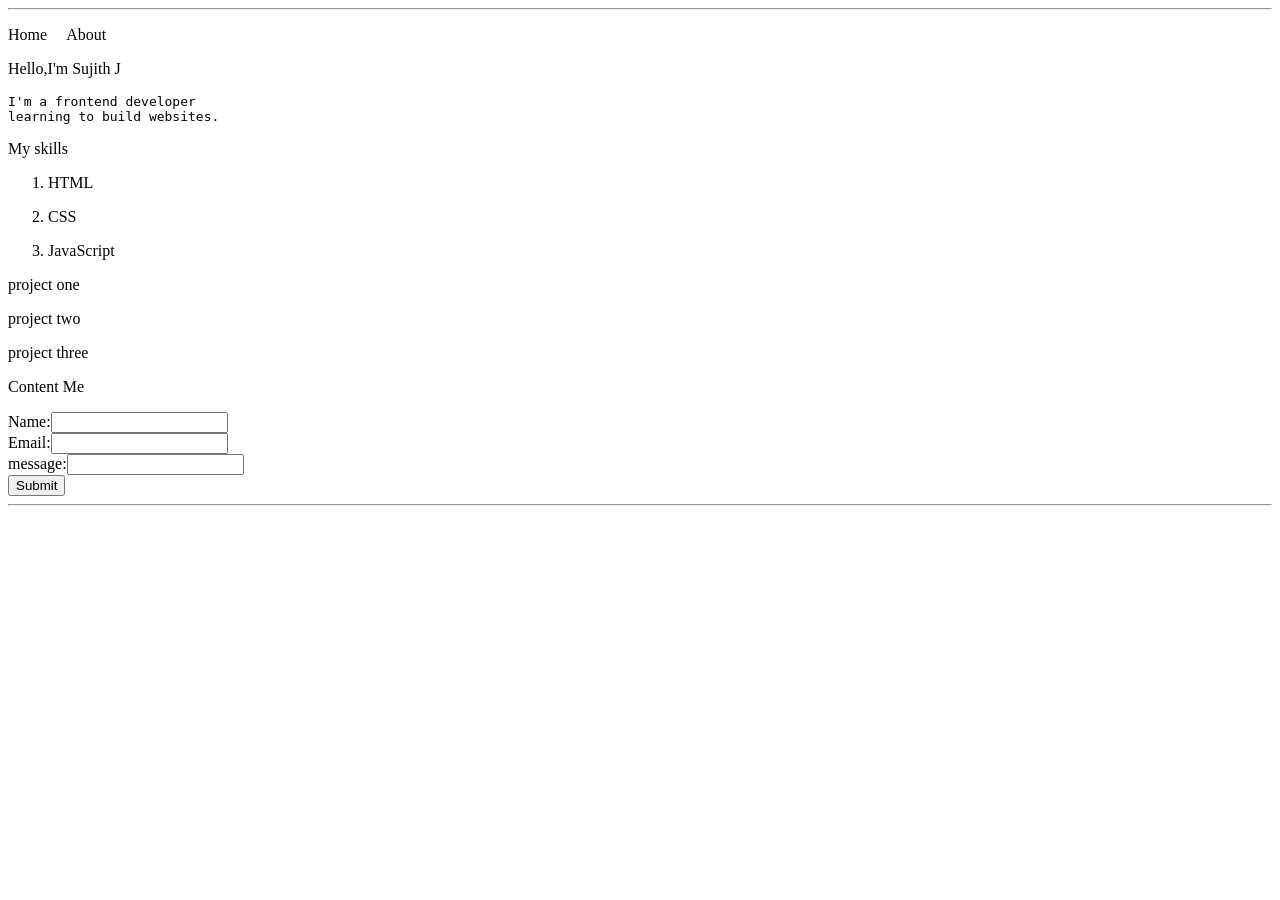
==== index.html @ cc2c6fb8 "first commit" ====
<!DOCTYPE html>
<html lang="en">
<head>
    <meta charset="UTF-8">
    <meta name="viewport" content="width=device-width, initial-scale=1.0">
    <title>Document</title>
</head>
<body>
    <hr>
    
    <p>Home  &nbsp;&nbsp;&nbsp; About </p>
    <p>Hello,I'm Sujith J</p>
    <pre>I'm a frontend developer
learning to build websites.</pre>
    
    <p>My skills</p>
    <ol>
        <li>
        <p>HTML</p></li>
        <li><p>CSS</p></li>
        <li><p>JavaScript</p>
        </li>
    </ol>
    <p>project one</p>
    <p>project two</p>
    <p>project three</p>
    
    <p>Content Me</p>
    <form>
        Name:<input Name="Name" value=" "><br>
        Email:<input Email="Email" value=""><br>
        message:<input message="message" value=""><br>
        <button>Submit</button>
    </form>
    <hr>
</body>
</html>
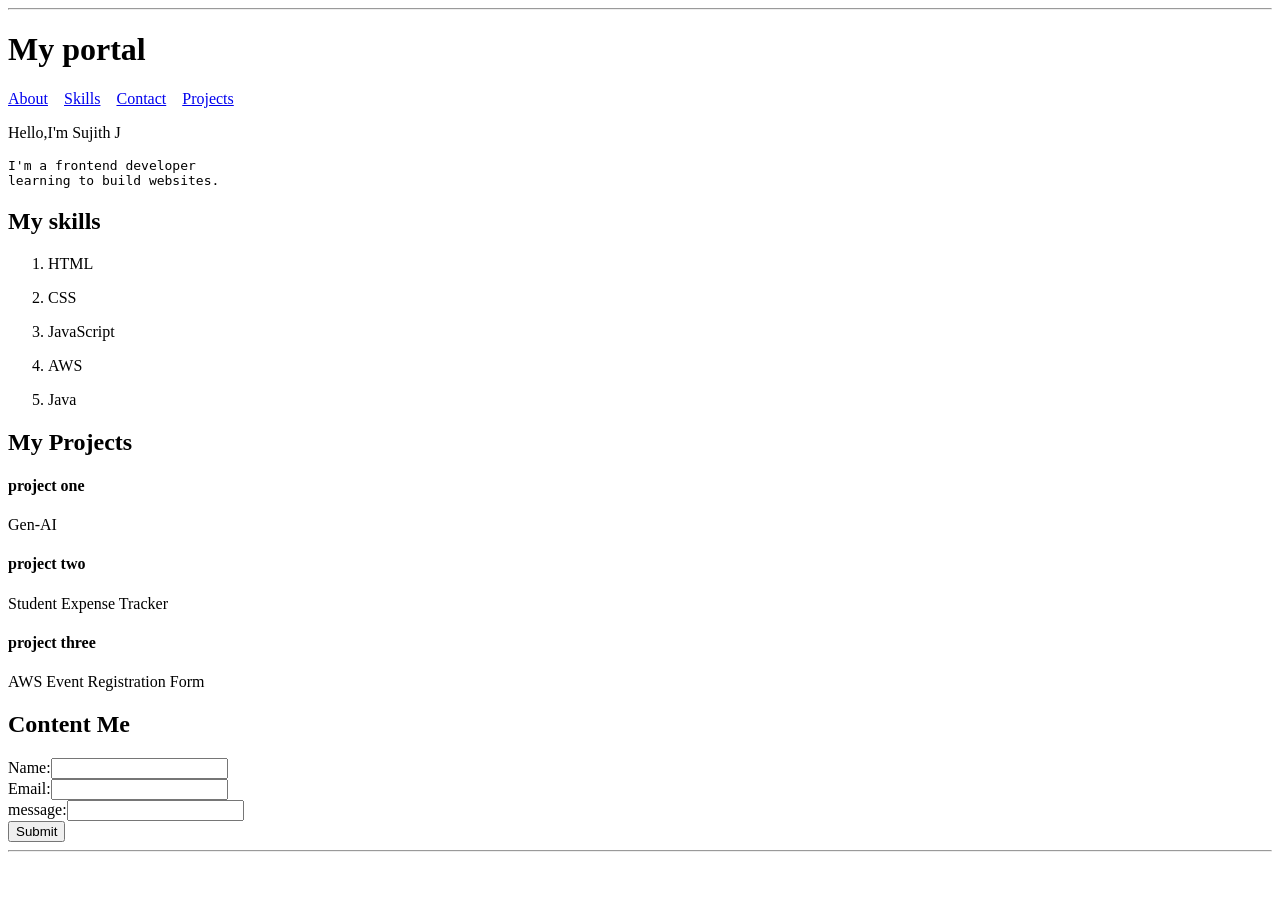
==== commit b5e4abdc: "updated file" ====
--- a/index.html
+++ b/index.html
@@ -4,32 +4,42 @@
     <meta charset="UTF-8">
     <meta name="viewport" content="width=device-width, initial-scale=1.0">
     <title>Document</title>
+    <link rel ="icon"type="imag/x-icon"href="https://encrypted-tbn0.gstatic.com/images?q=tbn:ANd9GcRyDoBDc8vGZl06fuC1cvmA7CX41-ga-QIjT0MWWZo-ww&s=10">
 </head>
 <body>
     <hr>
-    
-    <p>Home  &nbsp;&nbsp;&nbsp; About </p>
+    <h1>My portal</h1>
+    <a href="about.html">About</a>&nbsp;&nbsp;&nbsp;
+    <a href="skills.html">Skills</a>&nbsp;&nbsp;&nbsp;
+    <a href="contact.html">Contact</a>&nbsp;&nbsp;&nbsp;
+    <a href="project.html">Projects</a>
+
     <p>Hello,I'm Sujith J</p>
     <pre>I'm a frontend developer
 learning to build websites.</pre>
     
-    <p>My skills</p>
+    <h2>My skills</h2>
     <ol>
         <li>
         <p>HTML</p></li>
         <li><p>CSS</p></li>
-        <li><p>JavaScript</p>
-        </li>
+        <li><p>JavaScript</p></li>
+        <li><p>AWS</p></li>
+        <li><p>Java</p></li>
     </ol>
-    <p>project one</p>
-    <p>project two</p>
-    <p>project three</p>
-    
-    <p>Content Me</p>
+    <h2>My Projects</h2>
+    <h4>project one</h4>
+    <p>Gen-AI</p>
+   <h4>project two</h4>
+   <p>Student Expense Tracker</p>
+    <h4>project three</h4>
+    <p>AWS Event Registration Form</p>
+
+    <h2>Content Me</h2>
     <form>
         Name:<input Name="Name" value=" "><br>
         Email:<input Email="Email" value=""><br>
-        message:<input message="message" value=""><br>
+        message:<input message="text" value=""><br>
         <button>Submit</button>
     </form>
     <hr>
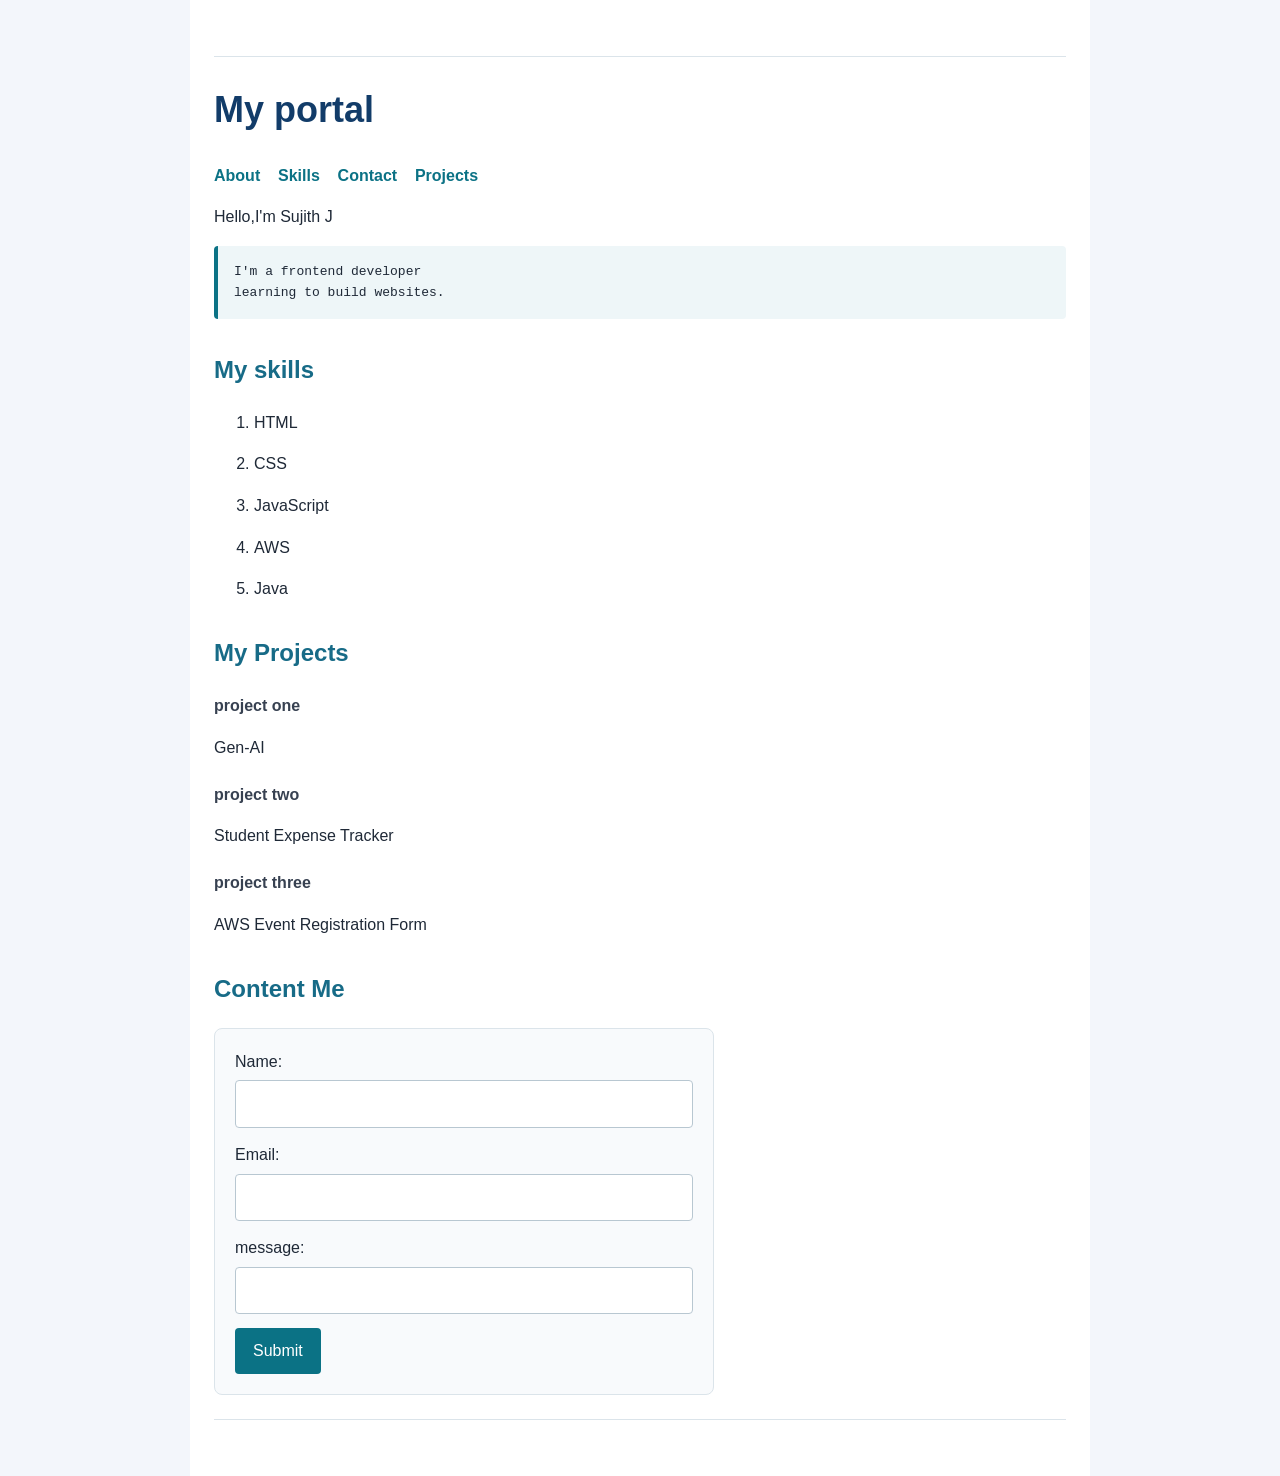
==== commit 5a98db01: "updated file" ====
--- a/index.html
+++ b/index.html
@@ -4,6 +4,7 @@
     <meta charset="UTF-8">
     <meta name="viewport" content="width=device-width, initial-scale=1.0">
     <title>Document</title>
+    <link rel="stylesheet" href="style.css">
     <link rel ="icon"type="imag/x-icon"href="https://encrypted-tbn0.gstatic.com/images?q=tbn:ANd9GcRyDoBDc8vGZl06fuC1cvmA7CX41-ga-QIjT0MWWZo-ww&s=10">
 </head>
 <body>
--- a/style.css
+++ b/style.css
@@ -0,0 +1,105 @@
+* {
+    box-sizing: border-box;
+}
+
+:root {
+    font-family: Arial, sans-serif;
+    color: #1f2937;
+    background: #f3f6fb;
+}
+
+body {
+    max-width: 900px;
+    margin: 0 auto;
+    padding: 32px 24px;
+    line-height: 1.6;
+    background: #ffffff;
+    min-height: 100vh;
+}
+
+h1 {
+    margin-top: 0;
+    color: #123c69;
+    font-size: 2.25rem;
+}
+
+h2 {
+    margin-top: 32px;
+    color: #176b87;
+}
+
+h4 {
+    margin-bottom: 0;
+    color: #374151;
+}
+
+a {
+    color: #0b7285;
+    font-weight: 600;
+    text-decoration: none;
+}
+
+a:hover {
+    color: #d94841;
+    text-decoration: underline;
+}
+
+pre {
+    padding: 16px;
+    overflow-x: auto;
+    white-space: pre-wrap;
+    background: #eef6f8;
+    border-left: 4px solid #0b7285;
+    border-radius: 4px;
+}
+
+li {
+    margin: 8px 0;
+}
+
+form {
+    max-width: 500px;
+    padding: 20px;
+    background: #f8fafc;
+    border: 1px solid #dbe4ea;
+    border-radius: 8px;
+}
+
+input {
+    width: 100%;
+    margin: 6px 0 14px;
+    padding: 10px;
+    border: 1px solid #b8c7d1;
+    border-radius: 4px;
+    font: inherit;
+}
+
+button {
+    padding: 10px 18px;
+    color: #ffffff;
+    background: #0b7285;
+    border: 0;
+    border-radius: 4px;
+    cursor: pointer;
+    font: inherit;
+}
+
+button:hover {
+    background: #095c6b;
+}
+
+hr {
+    margin: 24px 0;
+    border: 0;
+    border-top: 1px solid #dbe4ea;
+}
+
+@media (max-width: 600px) {
+    body {
+        padding: 24px 16px;
+    }
+
+    h1 {
+        font-size: 1.8rem;
+    }
+}
